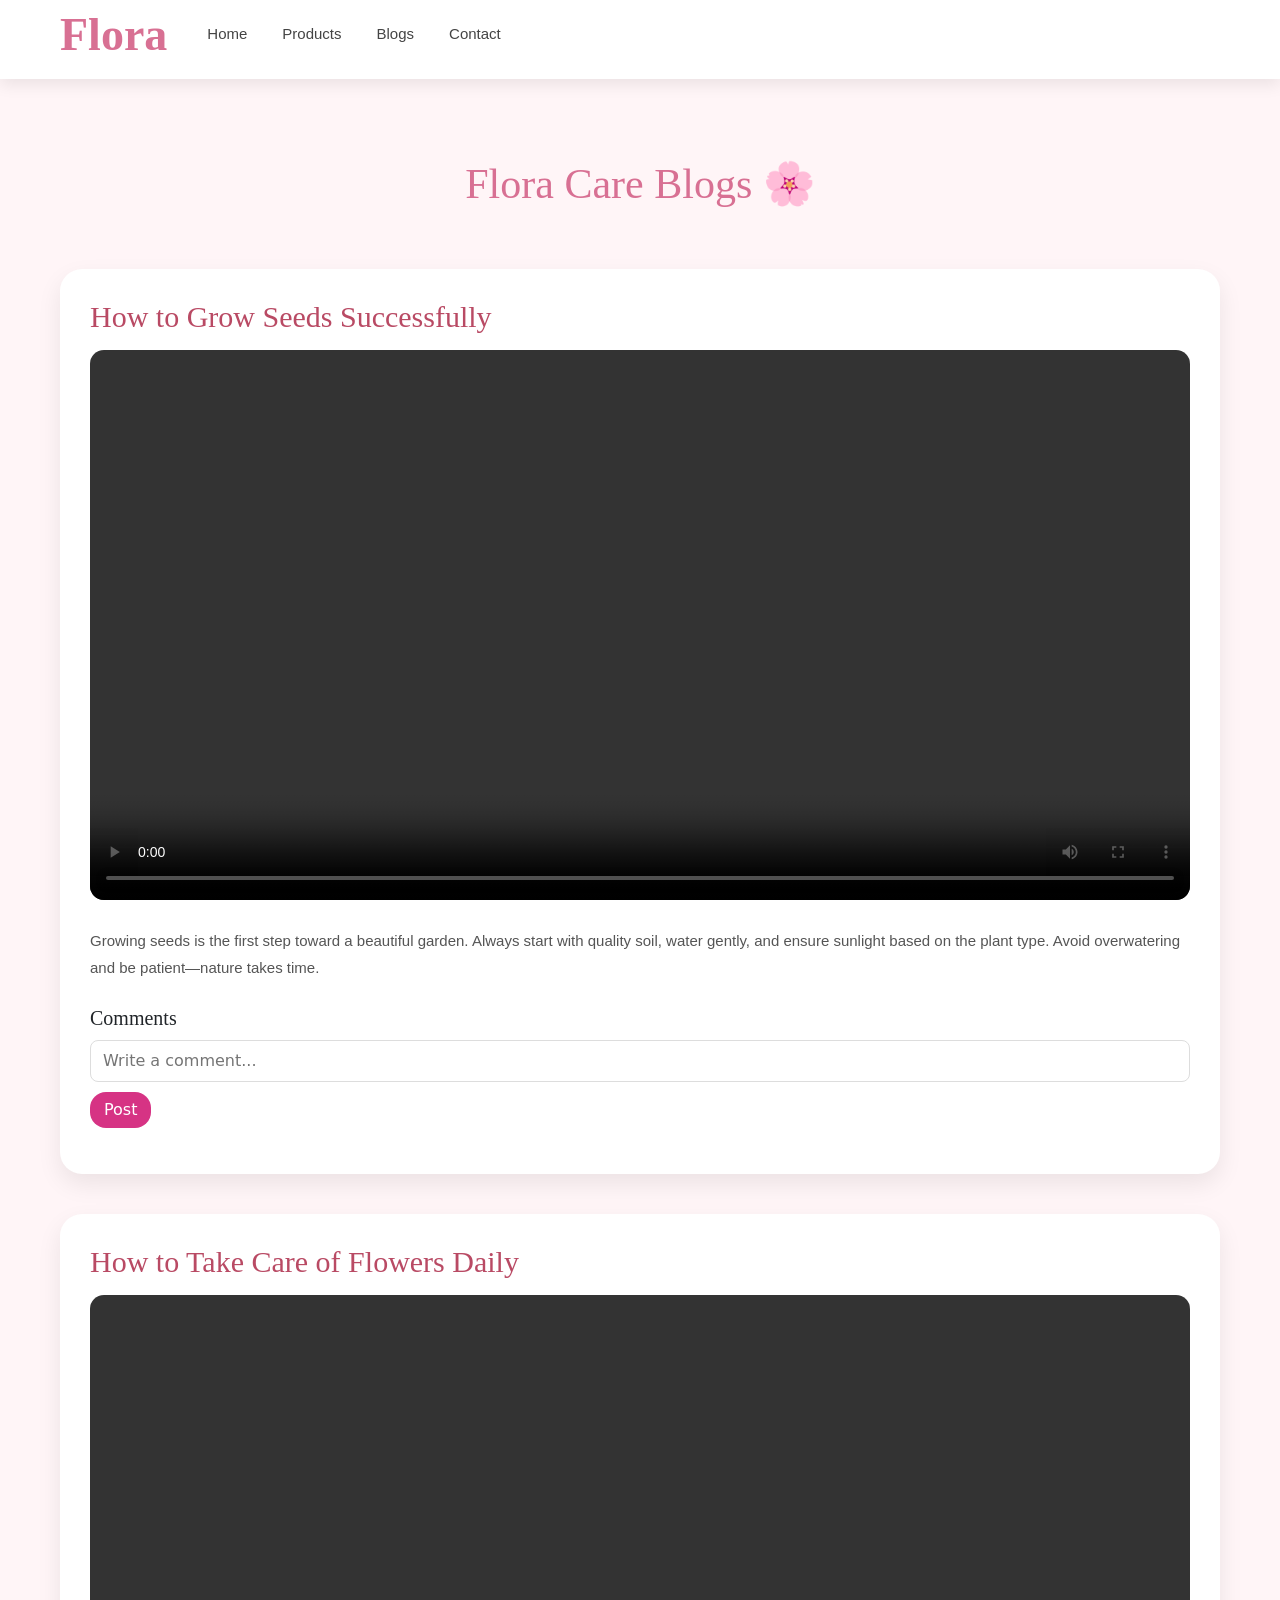
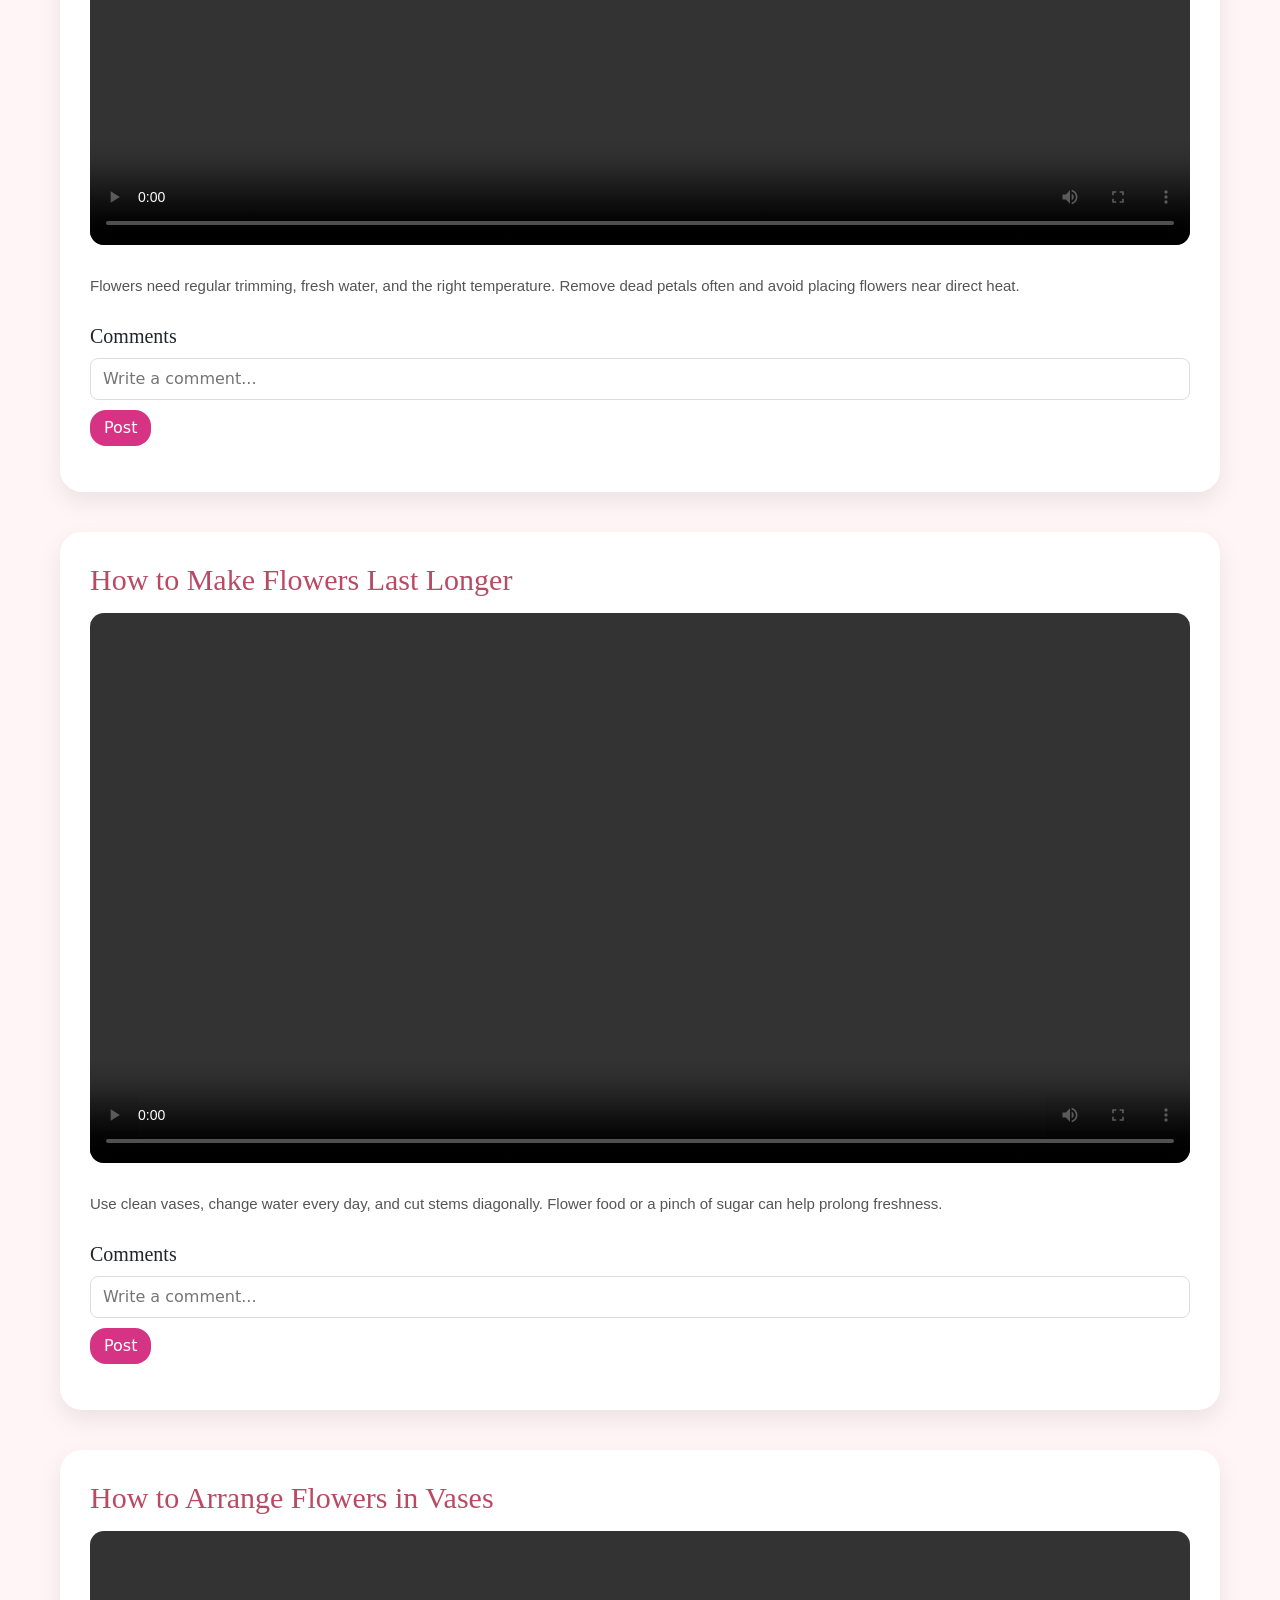
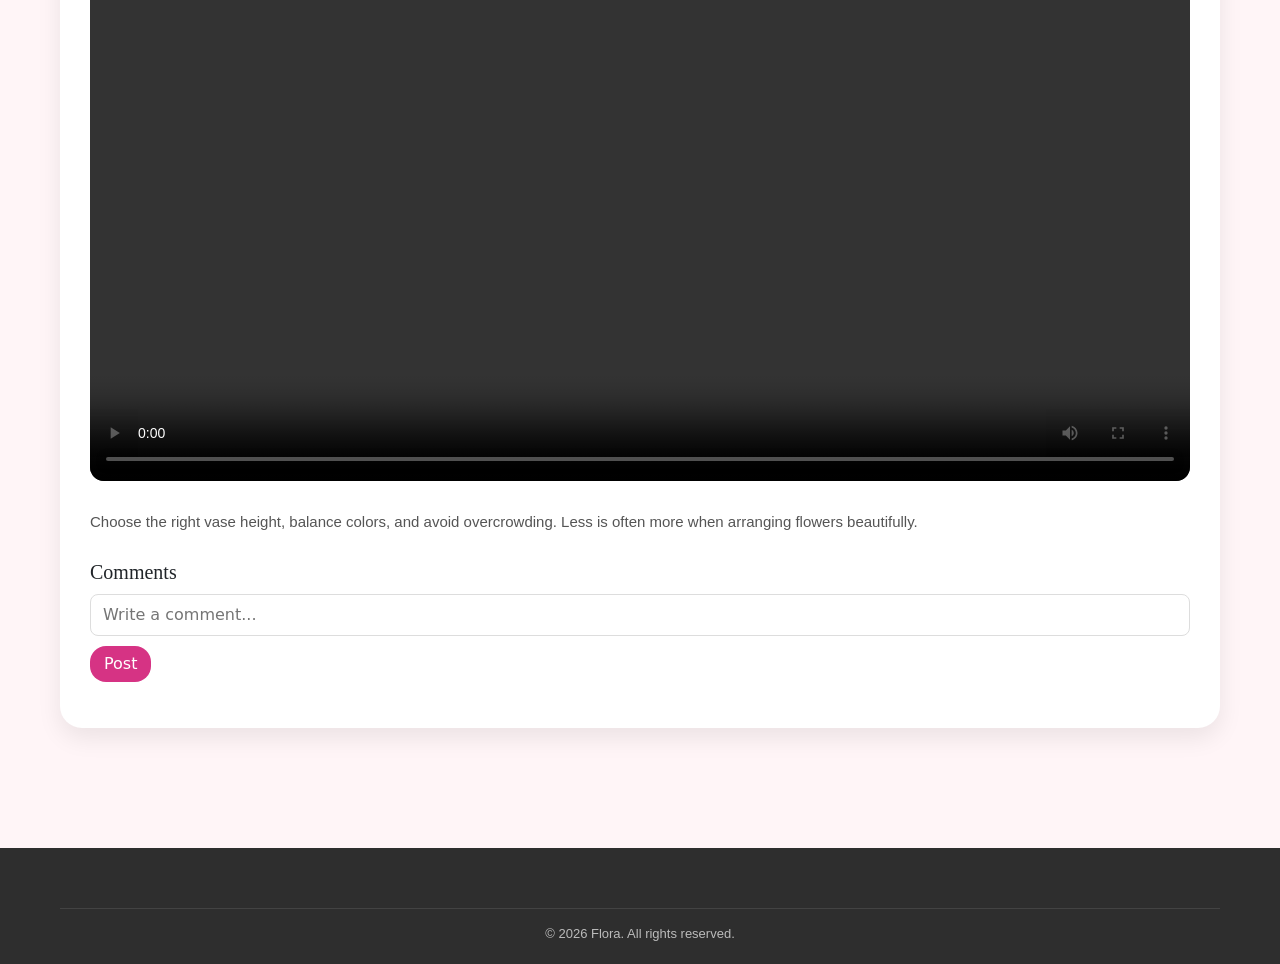
==== blog.html @ 896fa1c9 "final changes" ====
<!DOCTYPE html>
<html lang="en">
<head>
  <meta charset="UTF-8">
  <meta name="viewport" content="width=device-width, initial-scale=1.0">
  <title>Flora Blogs</title>

  <!-- Bootstrap -->
  <link href="https://cdn.jsdelivr.net/npm/bootstrap@5.3.8/dist/css/bootstrap.min.css" rel="stylesheet">

  <!-- Main site CSS -->
  <link rel="stylesheet" href="style.css">

  <!-- Blog CSS -->
  <link rel="stylesheet" href="blog.css">
</head>
<body>

<!-- Navbar (same look, reused) -->
<div class="my-navbar">
  <nav class="custom-nav">
    <div id="heading"><b>Flora</b></div>

    <div class="nav-links">
      <a href="/" class="nav-a">Home</a>
      <a href="/products.html" class="nav-a">Products</a>
      <a href="/blog.html" class="nav-a">Blogs</a>
      <a href="#footer" class="nav-a">Contact</a>
    </div>
  </nav>
</div>

<!-- Blog Section -->
<section class="blog-section">
  <h2 class="section-title">Flora Care Blogs 🌸</h2>

  <!-- BLOG CARD -->
  <div class="blog-card">
    <h3>How to Grow Seeds Successfully</h3>

    <video controls>
      <source src="videos/seed-growing.mp4" type="video/mp4">
    </video>

    <p>
      Growing seeds is the first step toward a beautiful garden. Always start
      with quality soil, water gently, and ensure sunlight based on the plant type.
      Avoid overwatering and be patient—nature takes time.
    </p>

    <div class="comment-box">
      <h5>Comments</h5>
      <input type="text" placeholder="Write a comment..." class="comment-input">
      <button onclick="addComment(this)">Post</button>
      <ul class="comment-list"></ul>
    </div>
  </div>

  <!-- BLOG CARD -->
  <div class="blog-card">
    <h3>How to Take Care of Flowers Daily</h3>

    <video controls>
      <source src="videos/flower-care.mp4" type="video/mp4">
    </video>

    <p>
      Flowers need regular trimming, fresh water, and the right temperature.
      Remove dead petals often and avoid placing flowers near direct heat.
    </p>

    <div class="comment-box">
      <h5>Comments</h5>
      <input type="text" placeholder="Write a comment..." class="comment-input">
      <button onclick="addComment(this)">Post</button>
      <ul class="comment-list"></ul>
    </div>
  </div>

  <!-- BLOG CARD -->
  <div class="blog-card">
    <h3>How to Make Flowers Last Longer</h3>

    <video controls>
      <source src="videos/flowers-last-longer.mp4" type="video/mp4">
    </video>

    <p>
      Use clean vases, change water every day, and cut stems diagonally.
      Flower food or a pinch of sugar can help prolong freshness.
    </p>

    <div class="comment-box">
      <h5>Comments</h5>
      <input type="text" placeholder="Write a comment..." class="comment-input">
      <button onclick="addComment(this)">Post</button>
      <ul class="comment-list"></ul>
    </div>
  </div>

  <!-- BLOG CARD -->
  <div class="blog-card">
    <h3>How to Arrange Flowers in Vases</h3>

    <video controls>
      <source src="videos/vase-arrangement.mp4" type="video/mp4">
    </video>

    <p>
      Choose the right vase height, balance colors, and avoid overcrowding.
      Less is often more when arranging flowers beautifully.
    </p>

    <div class="comment-box">
      <h5>Comments</h5>
      <input type="text" placeholder="Write a comment..." class="comment-input">
      <button onclick="addComment(this)">Post</button>
      <ul class="comment-list"></ul>
    </div>
  </div>

</section>

<!-- Footer -->
<footer class="footer" id="footer">
  <div class="footer-bottom">
    © 2026 Flora. All rights reserved.
  </div>
</footer>

<script src="/script.js"></script>
</body>
</html>
---- style.css ----
/* //original */
.my-navbar{
    height: auto;         
    padding-bottom: 10px;
    background: #fff;
    box-shadow: 0 6px 15px rgba(0,0,0,0.08);
    position: sticky;
    top: 0;
    z-index: 100;
}

.custom-nav{
    height: 100%;
    display: flex;
    align-items: center;
    padding: 0 60px;
    gap: 40px;
}

/* logo */
#heading{
    font-family: 'Cormorant Garamond', serif;
    font-size: 46px;
    color: #d87093;
    margin: 0;
}

.search-bar{
    margin-left: auto;
}
.nav-links{
    display: flex;
    gap: 35px;
}

.nav-a{
    text-decoration: none;
    font-family: 'Poppins', sans-serif;
    font-size: 15px;
    font-weight: 500;
    color: #444;
    position: relative;
    padding: 5px 0;
    transition: color 0.3s ease;
}

.nav-a:hover{
    color: #d87093;
}

/* soft underline hover */
.nav-a::after{
    content: "";
    position: absolute;
    width: 0%;
    height: 2px;
    background: #d87093;
    left: 0;
    bottom: -3px;
    transition: width 0.3s ease;
}

.nav-a:hover::after{
    width: 100%;
}

#searchInput{
    height: 36px;
    width: 180px;
    border-radius: 20px;
    border: 1px solid #ddd;
    padding: 0 15px;
    font-family: 'Poppins', sans-serif;
    font-size: 14px;
}

#searchInput:focus{
    outline: none;
    border-color: #d87093;
}

.cart-profile{
    display: flex;
    gap: 25px;
    margin-left: 25px;
}

.cart-profile img{
    cursor: pointer;
    transition: transform 0.2s ease;
}

.cart-profile img:hover{
    transform: scale(1.1);
}
/* login/signup */
.auth-btn {
  background: #d63384;
  color: white;
  border: none;
  padding: 6px 14px;
  border-radius: 20px;
  font-weight: 600;
}

.auth-btn:hover {
  background: #b02a6f;
}

/* nav-media */
@media (max-width: 900px) {

  /* Hide secondary elements */
  .search-bar,
  .cart-profile {
    display: none;
  }

  /* Tighten navbar spacing */
  .custom-nav {
    padding: 12px 20px;
    gap: 12px;
  }

  /* Reduce navbar height visually */
  .my-navbar {
    padding-bottom: 8px;
  }
}



/* Mobile phones */
@media (max-width: 480px) {

  #heading {
    font-size: 32px;
  }

  .nav-a {
    font-size: 14px;
  }

  #searchInput {
    width: 150px;
  }
}

.outer-hero {
    width: 100%;
    height:510px;
    /* margin-top:2px; */
    background: url("./images/heroimage.png") ;
    background-repeat: no-repeat;
    background-position: center;
    background-size: cover;
    display:flex;
    justify-items: center;
    align-items: center;
    flex-direction: column;
    padding-top:150px;
    padding-left: 120px;
    padding-right:120px;
    gap:30px;

}

#hero-secondary{
    color:palevioletred;
    font-family: 'Inter', sans-serif; 
}
#hero-main{
    font-family: 'Playfair Display', serif;
}
#hero-button{
    border-radius:40px;
    height:50px;
    width:150px;
    background-color: black;
    color:white;
        /* box-shadow: 0 6px 10px -2px rgba(0,0,0,0.25); */


}
/* container of all cards */
#all-products{
    display: grid;
    grid-template-columns: repeat(auto-fit, minmax(260px, 1fr));
    gap: 30px;
    padding: 0 60px;
}

/* individual card */
.flowers-cards{
    background-color: pink;
    padding: 10px;
    border-radius: 10px;
    text-align: center;
    margin-left: 10px;
    margin-right:10px;
height:400px;
}
.flowers-cards h3 {
    font-family: 'Quicksand', sans-serif;
    font-weight: 500;
    font-size: 26px;
    letter-spacing: 1px;
    color: #2e2e2e;
    margin-bottom: 10px;
}
.flowers-card p {
    font-family: 'Poppins', sans-serif;
    font-size: 14.5px;
    font-weight: 400;
    line-height: 1.7;
    color: #444;
}
/* image inside card */
.flowers-cards img{
    width: 100%;
    height: 50%;
    object-fit: cover;
    border-radius: 8px;
}
#products{
    height:50px;
    font-size:xx-large;
    font-family:cursive;
    text-align:center;
    color:#d87093;
    margin-top:15px;
    margin-bottom: 15px;
}
.product-button{
    background-color: pink;
    border: 2px solid #d87093;
    height:50px;
    width:150px;
    border-radius: 40px;
    margin: 40px auto 20px;
}

.flower-card{
    background: #ffd6dc;
    border-radius: 22px;
    overflow: hidden;
    box-shadow: 0 10px 25px rgba(0,0,0,0.08);
    transition: transform 0.3s ease;
}


.flower-card:hover{
    transform: translateY(-6px);
}

.flower-card img{
    width: 100%;
    height: 220px;
    object-fit: cover;
}

.card-content{
    padding: 18px 20px 22px;
    text-align: center;
}

.card-content h3{
    font-family: 'Cormorant Garamond', serif;
    font-size: 26px;
    font-weight: 600;
    color: #3b3b3b;
    margin-bottom: 8px;
}

.card-content p{
    font-family: 'Poppins', sans-serif;
    font-size: 14px;
    line-height: 1.7;
    color: #555;
    margin-bottom: 18px;
}

.card-footer{
    display: flex;
    align-items: center;
    justify-content: space-between;
}

.price{
    font-family: 'Poppins', sans-serif;
    font-size: 18px;
    font-weight: 500;
    color: #b94a64;
}

.buy-btn{
    background: #f48ca1;
    border: none;
    padding: 8px 18px;
    border-radius: 20px;
    font-family: 'Poppins', sans-serif;
    font-size: 14px;
    color: white;
    cursor: pointer;
    transition: background 0.3s ease;
}

.buy-btn:hover{
    background: #e6728a;
}


#services{
    padding: 80px 60px;
    background-color: #fff5f7;
}

.section-title{
    text-align: center;
    font-family: 'Playfair Display', serif;
    font-size: 42px;
    color: #d87093;
    margin-bottom: 60px;
}

.services-container{
    display: grid;
    grid-template-columns: repeat(auto-fit, minmax(280px, 1fr));
    gap: 35px;
}

.service-card{
    background: #ffe1e7;
    padding: 35px 30px;
    border-radius: 22px;
    box-shadow: 0 10px 25px rgba(0,0,0,0.06);
    text-align: center;
}

.service-card h3{
    font-family: 'Cormorant Garamond', serif;
    font-size: 28px;
    color: #3b3b3b;
    margin-bottom: 15px;
}

.service-card p{
    font-family: 'Poppins', sans-serif;
    font-size: 15px;
    line-height: 1.8;
    color: #555;
}
.footer{
    background: #2e2e2e;
    color: #f5f5f5;
    padding: 60px 60px 20px;
}

.footer-content{
    display: grid;
    grid-template-columns: repeat(auto-fit, minmax(250px, 1fr));
    gap: 40px;
    margin-bottom: 40px;
}

.footer-brand h2{
    font-family: 'Cormorant Garamond', serif;
    font-size: 36px;
    color: #f48ca1;
    margin-bottom: 15px;
}

.footer-brand p{
    font-family: 'Poppins', sans-serif;
    font-size: 14.5px;
    line-height: 1.7;
    color: #ddd;
}

.footer-links h4,
.footer-contact h4{
    font-family: 'Playfair Display', serif;
    font-size: 20px;
    margin-bottom: 15px;
}

.footer-links a{
    display: block;
    color: #ddd;
    text-decoration: none;
    margin-bottom: 8px;
    font-family: 'Poppins', sans-serif;
    font-size: 14px;
}

.footer-links a:hover{
    color: #f48ca1;
}

.footer-contact p{
    font-family: 'Poppins', sans-serif;
    font-size: 14px;
    margin-bottom: 8px;
}

.footer-bottom{
    text-align: center;
    font-family: 'Poppins', sans-serif;
    font-size: 13px;
    color: #bbb;
    border-top: 1px solid rgba(255,255,255,0.1);
    padding-top: 15px;
}

#reviews{
    padding: 80px 60px;
    background: #fff;
}

.reviews-container{
    display: grid;
    grid-template-columns: repeat(auto-fit, minmax(280px, 1fr));
    gap: 35px;
}

.review-card{
    background: #fff5f7;
    padding: 35px 30px;
    border-radius: 22px;
    box-shadow: 0 10px 25px rgba(0,0,0,0.06);
    text-align: center;
}

.review-card p{
    font-family: 'Poppins', sans-serif;
    font-size: 15px;
    line-height: 1.8;
    color: #555;
    margin-bottom: 18px;
}

.review-card h4{
    font-family: 'Cormorant Garamond', serif;
    font-size: 20px;
    color: #b94a64;
}
/* orderform css */
/* Order Modal */
.order-modal {
  display: none;
  position: fixed;
  inset: 0;
  background: rgba(0,0,0,0.6);
  z-index: 999;
  /* display: flex; */
  justify-content: center;
  align-items: center;
}

.order-box {
  background: #fff;
  width: 380px;
  padding: 25px;
  border-radius: 12px;
  position: relative;
  font-family: inherit;
}

.order-box h2 {
  text-align: center;
  margin-bottom: 20px;
  color: #d63384;
}

.order-box label {
  font-weight: 600;
  margin-top: 10px;
  display: block;
}

.order-box input,
.order-box textarea {
  width: 100%;
  padding: 8px;
  margin-top: 4px;
  border-radius: 6px;
  border: 1px solid #ccc;
}

.order-box textarea {
  resize: none;
  height: 70px;
}

.submit-btn {
  width: 100%;
  margin-top: 15px;
  background: #d63384;
  color: white;
  padding: 10px;
  border: none;
  border-radius: 8px;
  font-weight: bold;
}

.submit-btn:hover {
  background: #b02a6f;
}

.close-btn {
  position: absolute;
  top: 10px;
  right: 15px;
  font-size: 22px;
  cursor: pointer;
}
 /* service booking form  */
 /* ============================
   SERVICE BOOKING MODAL STYLES
   ============================ */

/* Reuse existing modal but enhance spacing for service form */
#serviceModal .order-box {
  width: 420px;
  max-height: 85vh;
  overflow-y: auto;
}

/* Inputs & select styling */
#serviceModal input,
#serviceModal select {
  width: 100%;
  padding: 9px 10px;
  margin-top: 5px;
  border-radius: 8px;
  border: 1px solid #ddd;
  font-size: 14px;
  transition: border 0.2s ease;
}

#serviceModal input:focus,
#serviceModal select:focus {
  outline: none;
  border-color: #d63384;
}

/* Labels */
#serviceModal label {
  font-weight: 600;
  margin-top: 12px;
  display: block;
  color: #444;
  font-size: 14px;
}

/* Submit button (same theme) */
#serviceModal .submit-btn {
  background: #d63384;
  color: white;
  border-radius: 10px;
  padding: 11px;
  margin-top: 18px;
  font-size: 15px;
}

#serviceModal .submit-btn:hover {
  background: #b02a6f;
}

/* Scrollbar styling (optional but classy) */
#serviceModal .order-box::-webkit-scrollbar {
  width: 6px;
}

#serviceModal .order-box::-webkit-scrollbar-thumb {
  background: #e5a1c2;
  border-radius: 10px;
}

/* ============================
   RESPONSIVENESS
   ============================ */

/* Tablets */
@media (max-width: 768px) {
  #serviceModal .order-box {
    width: 90%;
    padding: 22px;
  }
}

/* Mobile devices */
@media (max-width: 480px) {
  #serviceModal .order-box {
    width: 95%;
    padding: 18px;
    border-radius: 14px;
  }

  #serviceModal h2 {
    font-size: 20px;
  }

  #serviceModal label {
    font-size: 13px;
  }

  #serviceModal input,
  #serviceModal select {
    font-size: 13px;
    padding: 8px;
  }

  #serviceModal .submit-btn {
    font-size: 14px;
    padding: 10px;
  }
}
---- blog.css ----
.blog-section {
  padding: 80px 60px;
  background: #fff5f7;
}

.blog-card {
  background: #ffffff;
  border-radius: 22px;
  padding: 30px;
  margin-bottom: 40px;
  box-shadow: 0 10px 25px rgba(0,0,0,0.08);
}

.blog-card h3 {
  font-family: 'Cormorant Garamond', serif;
  font-size: 30px;
  color: #b94a64;
  margin-bottom: 15px;
}

.blog-card p {
  font-family: 'Poppins', sans-serif;
  font-size: 15px;
  line-height: 1.8;
  color: #555;
}

.blog-card video {
  width: 100%;
  border-radius: 14px;
  margin-bottom: 20px;
}

.comment-box {
  margin-top: 25px;
}

.comment-box h5 {
  font-family: 'Playfair Display', serif;
  margin-bottom: 10px;
}

.comment-input {
  width: 100%;
  padding: 8px 12px;
  border-radius: 8px;
  border: 1px solid #ddd;
  margin-bottom: 10px;
}

.comment-box button {
  background: #d63384;
  color: white;
  border: none;
  padding: 6px 14px;
  border-radius: 16px;
}

.comment-list {
  margin-top: 12px;
  list-style: none;
  padding-left: 0;
}

.comment-list li {
  background: #ffe1e7;
  padding: 8px 12px;
  border-radius: 12px;
  margin-bottom: 8px;
  font-size: 14px;
}

/* Responsive */
@media (max-width: 768px) {
  .blog-section {
    padding: 50px 20px;
  }
}
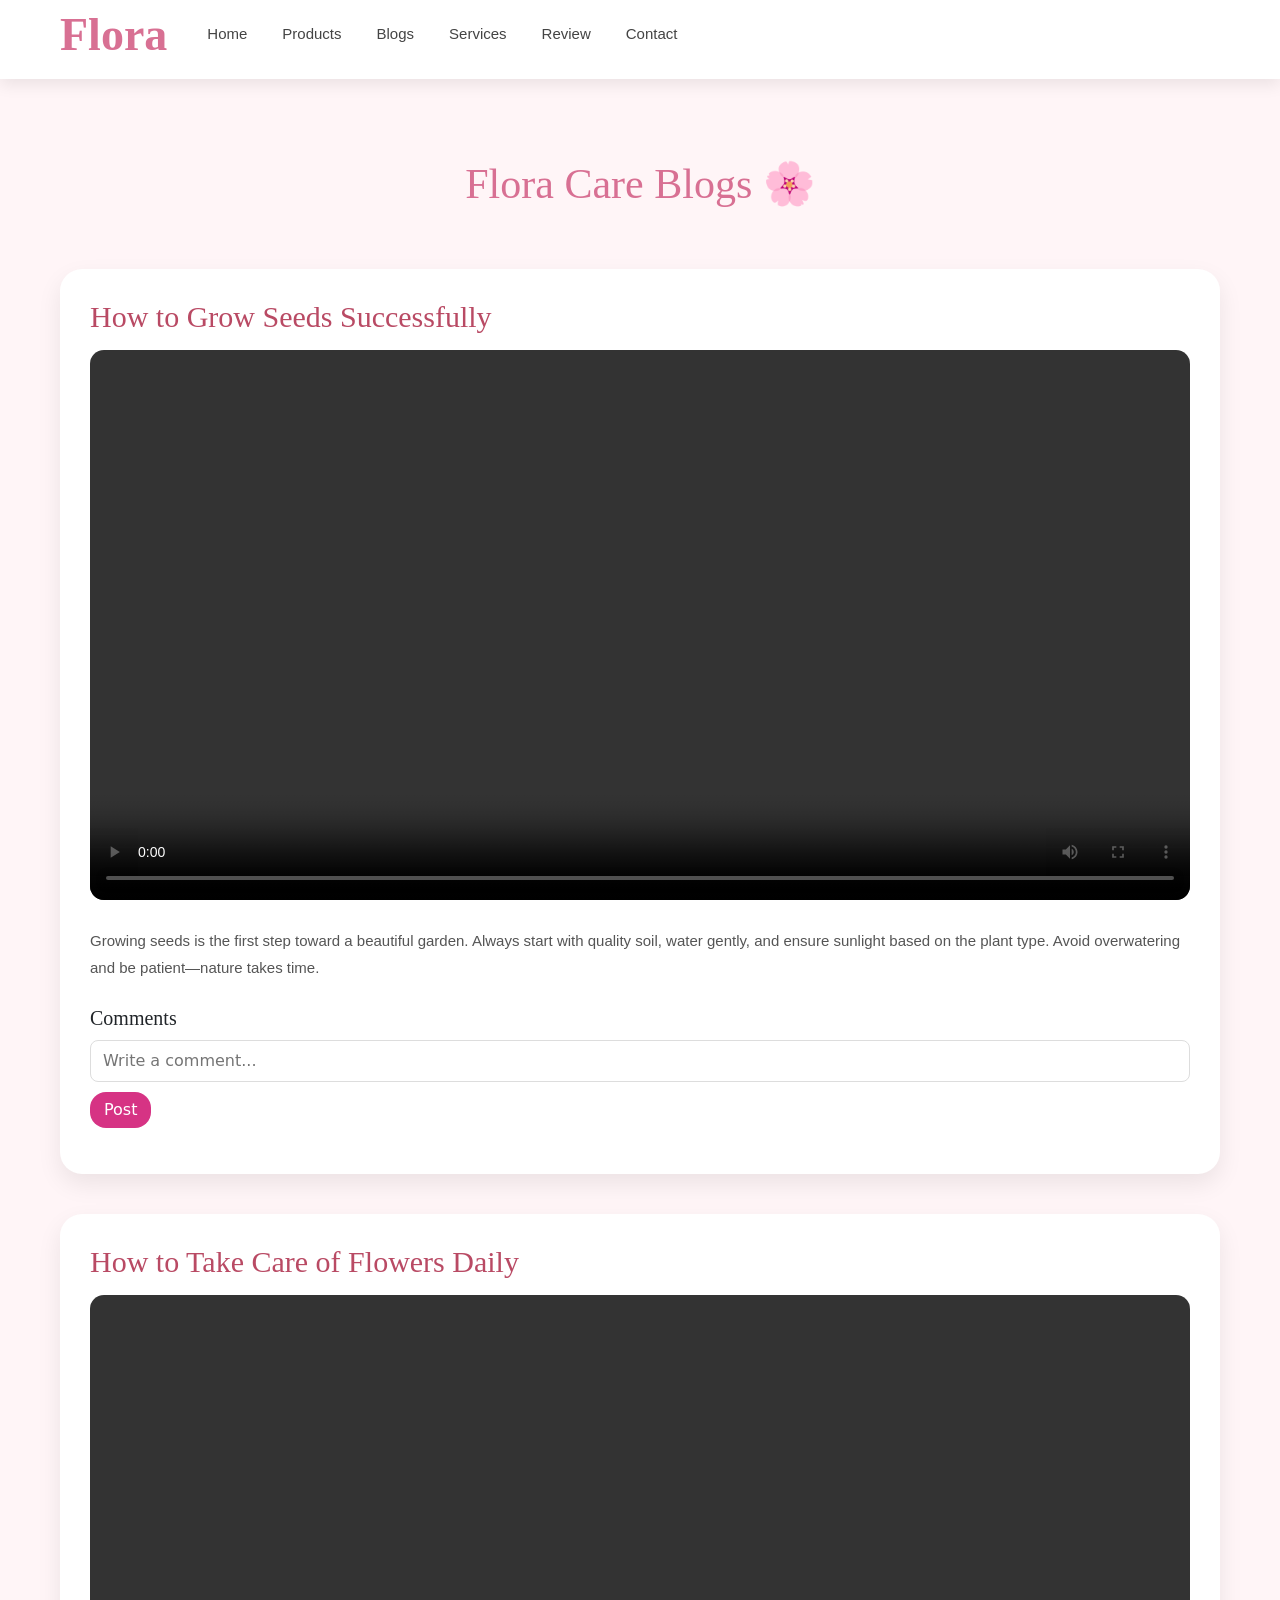
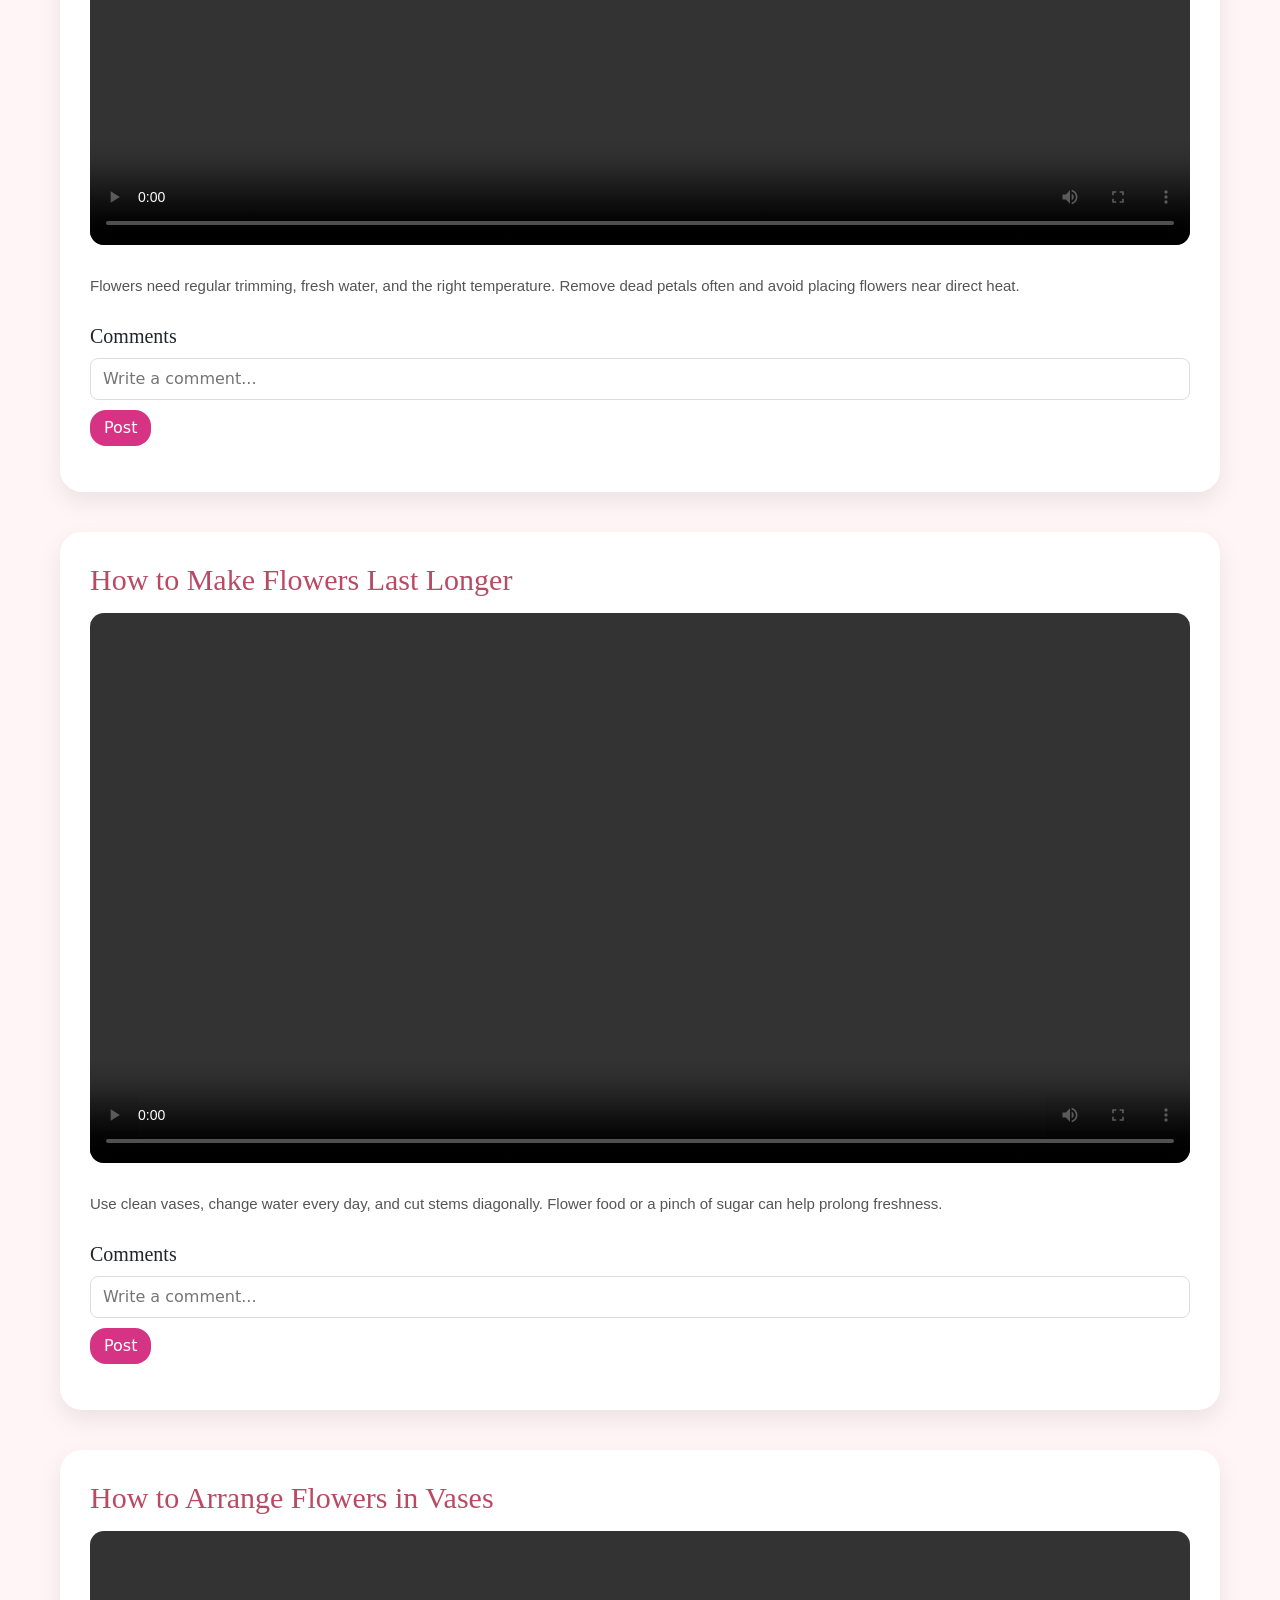
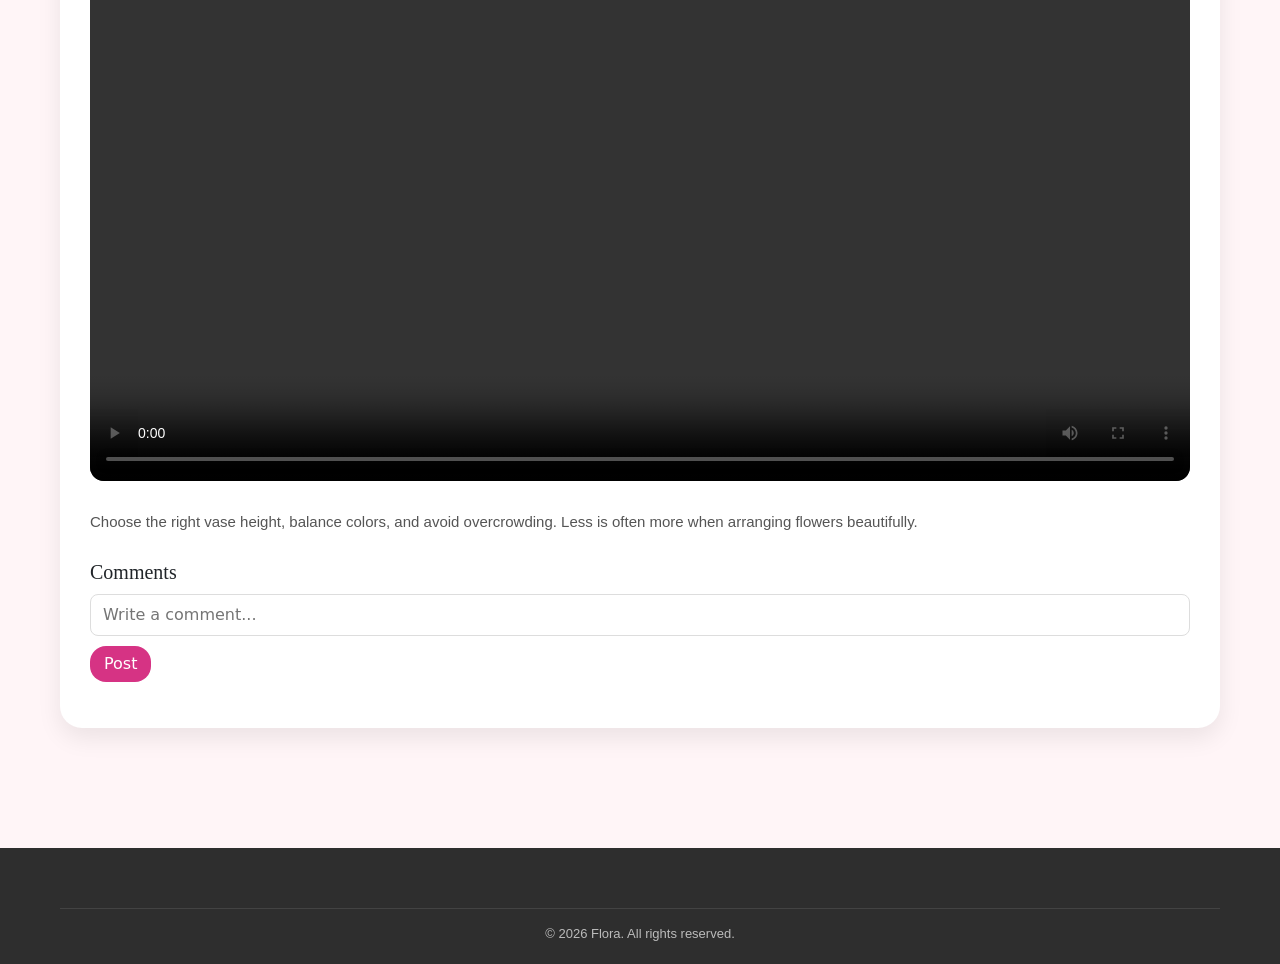
==== commit 17e22041: "navbar" ====
--- a/blog.html
+++ b/blog.html
@@ -9,10 +9,10 @@
   <link href="https://cdn.jsdelivr.net/npm/bootstrap@5.3.8/dist/css/bootstrap.min.css" rel="stylesheet">
 
   <!-- Main site CSS -->
-  <link rel="stylesheet" href="style.css">
+  <link rel="stylesheet" href="./style.css">
 
   <!-- Blog CSS -->
-  <link rel="stylesheet" href="blog.css">
+  <link rel="stylesheet" href="./blog.css">
 </head>
 <body>
 
@@ -22,9 +22,11 @@
     <div id="heading"><b>Flora</b></div>
 
     <div class="nav-links">
-      <a href="/" class="nav-a">Home</a>
-      <a href="/products.html" class="nav-a">Products</a>
-      <a href="/blog.html" class="nav-a">Blogs</a>
+      <a href="./index.html" class="nav-a">Home</a>
+      <a href="./products.html" class="nav-a">Products</a>
+      <a href="./blog.html" class="nav-a">Blogs</a>
+      <a href="./index.html#services" class="nav-a">Services</a>
+       <a href="./index.html#reviews" class="nav-a">Review</a>
       <a href="#footer" class="nav-a">Contact</a>
     </div>
   </nav>
--- a/style.css
+++ b/style.css
@@ -110,25 +110,25 @@
 /* nav-media */
 @media (max-width: 900px) {
 
-  /* Hide secondary elements */
+  
   .search-bar,
   .cart-profile {
     display: none;
   }
 
-  /* Tighten navbar spacing */
+  
   .custom-nav {
     padding: 12px 20px;
     gap: 12px;
   }
 
-  /* Reduce navbar height visually */
+ 
   .my-navbar {
     padding-bottom: 8px;
   }
 }
 
-
+/* hiiii */
 
 /* Mobile phones */
 @media (max-width: 480px) {
--- a/blog.css
+++ b/blog.css
@@ -76,3 +76,4 @@
     padding: 50px 20px;
   }
 }
+/* hii */
